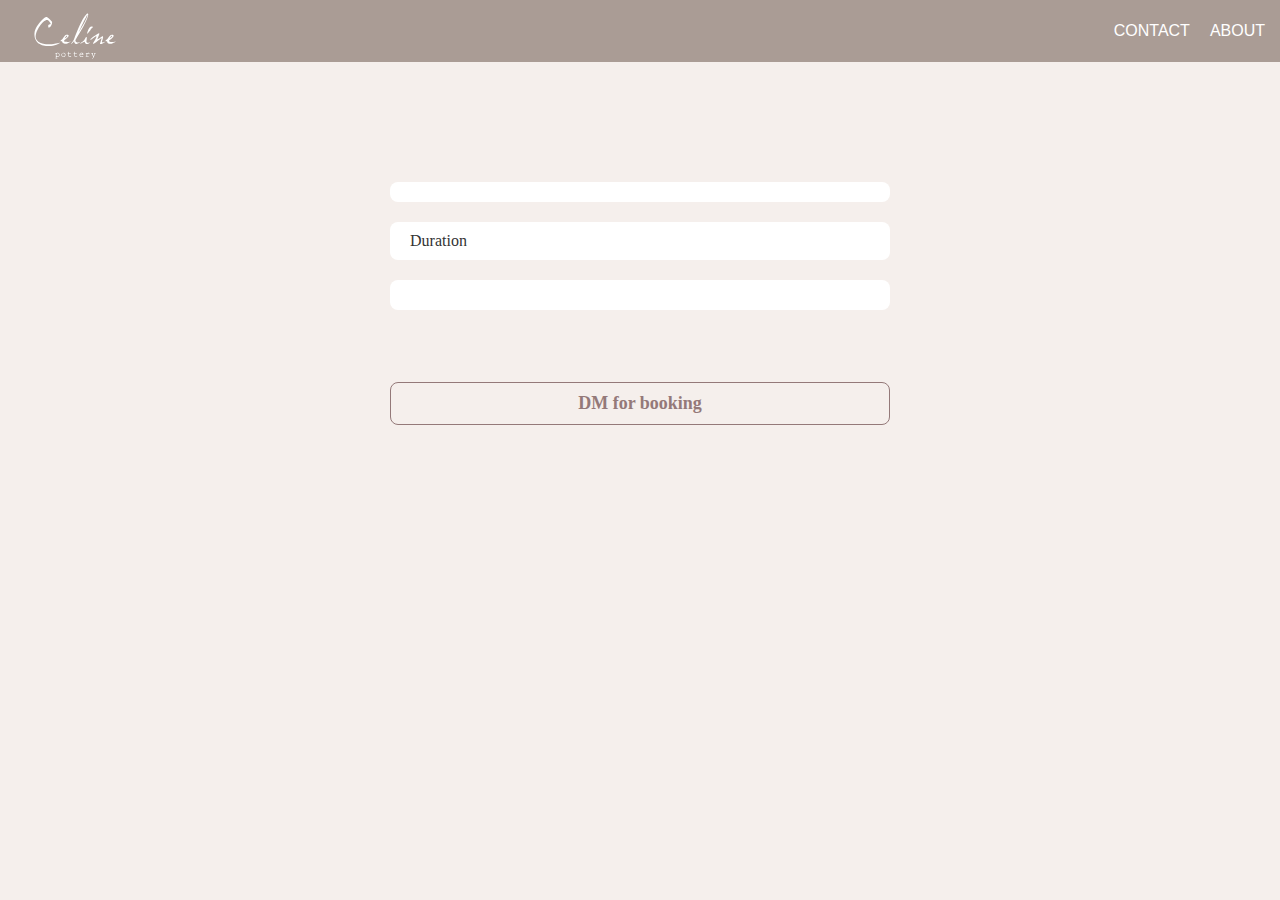
==== details.html @ 11ff5a38 "add json and detail page" ====
<!DOCTYPE html>
<html lang="en">
  <head>
    <meta charset="UTF-8" />
    <meta name="viewport" content="width=device-width, initial-scale=1.0" />
    <title>Document</title>
    <style>
      body {
        background-color: #f5efec;
        font-family: Arial, sans-serif;
        /* font-family: "Trebuchet MS", sans-serif; */
        padding: 0px;
        margin: 0px;
      }

      .navbar {
        background-color: rgb(170, 156, 149);
        width: 100%;

        color: white;
        text-align: center;
        line-height: 40px;
        z-index: 10;
        display: flex;
        justify-content: space-between;
        transition: background-color 0.4s ease;
        align-items: center;
        top: 0;
      }

      .navbar .logo {
        width: 150px;
        height: 62px;
        display: flex;

        overflow: hidden; /* Ensures that zoomed parts are hidden */
        position: relative;
      }
      .navbar img {
        width: 100%;
        height: 100%;
        transform: scale(0.9); /* Zoom the image by 1.5 times */
        transition: transform 0.3s ease; /* Smooth transition */
        object-fit: cover;
        margin-top: 5px;
      }

      /* Menu (right) */
      .navbar .menu {
        display: flex;
        gap: 20px; /* Space between the menu items */
        margin-right: 15px;
      }

      .navbar .menu a {
        color: white;
        text-decoration: none;
        font-size: 16px;
      }

      .navbar .menu a:hover {
        text-decoration: underline; /* Optional: Add a hover effect */
      }

      .slider-container-outer {
        margin: 50px 0px 50px 0px;

        .title {
          margin-left: 10px;
          font-weight: bolder;
          font-size: 20px;
          text-align: center;
          color: rgb(0, 0, 0);
          font-family: initial;

        }
        .link {
          text-align: center;
          text-decoration: underline;
        }
        /* slider */
        .slider-container {
          width: 100%;
          overflow-x: auto; /* Allow horizontal scrolling */
          display: flex;
          justify-content: center;
        }

        .slider {
          display: flex;
          gap: 10px; /* Add space between images */
          scroll-snap-type: x mandatory; /* Enable snap scrolling */
        }

        .slider img {
          flex-shrink: 0; /* Prevent images from shrinking */
          object-fit: cover; /* Ensure image covers the area */
          scroll-snap-align: center; /* Snap the image to the center while scrolling */
          width: 60%; 
          aspect-ratio: 1 / 1;
        }
      }
      .details {
        display: flex;
        flex-direction: column;
        gap: 20px;
        padding: 20px;
        border-radius: 8px;
        max-width: 500px;
        margin: 0 auto;
        font-family: "Arial", sans-serif;
      }

      .price {
        font-size: 20px;
        font-weight: bold;
        color: #333;
        text-align: center;
        background-color: white;
        padding: 10px;
        border-radius: 8px;
        /* box-shadow: 0 2px 5px rgba(0, 0, 0, 0.1); */
        font-family: initial;

      }

      .time {
        display: flex;
        justify-content: space-between;
        padding: 10px 20px;
        background-color: white;
        border-radius: 8px;
        /* box-shadow: 0 2px 5px rgba(0, 0, 0, 0.1); */
        font-family: initial;

      }

      .time p {
        margin: 0;
        font-size: 16px;
        color: #333;
      }

      .description {
        font-size: 16px;
        line-height: 1.5;
        color: #555;
      }

      .description p {
        margin: 0;
      }

      .description {
        background-color: #fff;
        padding: 15px;
        border-radius: 8px;
        /* box-shadow: 0 2px 5px rgba(0, 0, 0, 0.1); */
        font-family: initial;
        line-height: 30px;
        font-family: initial;

      }
      .dm-btn {
  padding: 10px 0;
  color: #947979;
  border: #947979 solid 1px;
  border-radius: 8px;
  text-align: center;
  font-size: 18px;
  font-weight: bold;
  cursor: pointer;
  width: 100%;
  background-color: transparent;
  font-family: initial;

}

    </style>
  </head>
  <body>
    <div class="container">
      <div class="navbar">
        <div class="logo">
          <img src="celine.svg" />
        </div>
        <div class="menu">
          <a href="#contact">CONTACT</a>
          <a href="#about">ABOUT</a>
        </div>
      </div>
      <div class="content">
        <div class="slider-container-outer">
          <p class="title" id="itemTitle"></p>
          <div class="slider-container">
            <div class="slider" id="slider"></div>
          </div>
        </div>
        <div class="details">
          <div class="price" id="itemPrice"></div>
          <div class="time">
            <p>Duration</p>
            <p id="itemDuration"></p>
          </div>
          <div class="description">
            <p id="itemDescription"></p>
          </div>
          <ul id="packageList"></ul>
          <button class="dm-btn">DM for booking</button>
        </div>
      </div>
    </div>

    <script>
      const params = new URLSearchParams(window.location.search);
      const itemIndex = params.get('item');
  
      fetch('data.json')
          .then(response => response.json())
          .then(data => {
              const selectedCard = data[itemIndex];
  
              // Set the title and other details, only if they exist
              if (selectedCard.title) {
                  document.getElementById('itemTitle').innerText = selectedCard.title;
              }
              if (selectedCard.price) {
                  document.getElementById('itemPrice').innerText = selectedCard.price;
              }
              if (selectedCard.duration) {
                  document.getElementById('itemDuration').innerText = selectedCard.duration;
              }
              if (selectedCard.description) {
                  document.getElementById('itemDescription').innerText = selectedCard.description;
              }
  
              // Handle packages if they exist
              const packageList = document.getElementById('packageList');
              if (selectedCard.packages && selectedCard.packages.length > 0) {
                  selectedCard.packages.forEach(pkg => {
                      const packageItem = document.createElement('li');
                      packageItem.innerText = pkg;
                      packageList.appendChild(packageItem);
                  });
              }
  
              // Set the images in the slider
              const slider = document.getElementById('slider');
              selectedCard.images.forEach(image => {
                  const imgElement = document.createElement('img');
                  imgElement.src = image;
                  imgElement.alt = selectedCard.title;
                  // imgElement.style.width = '100%'; // Adjust as necessary
                  slider.appendChild(imgElement);
              });
          });
  
      function goBack() {
          window.history.back();
      }
  </script>
  
  
</body>
</html>
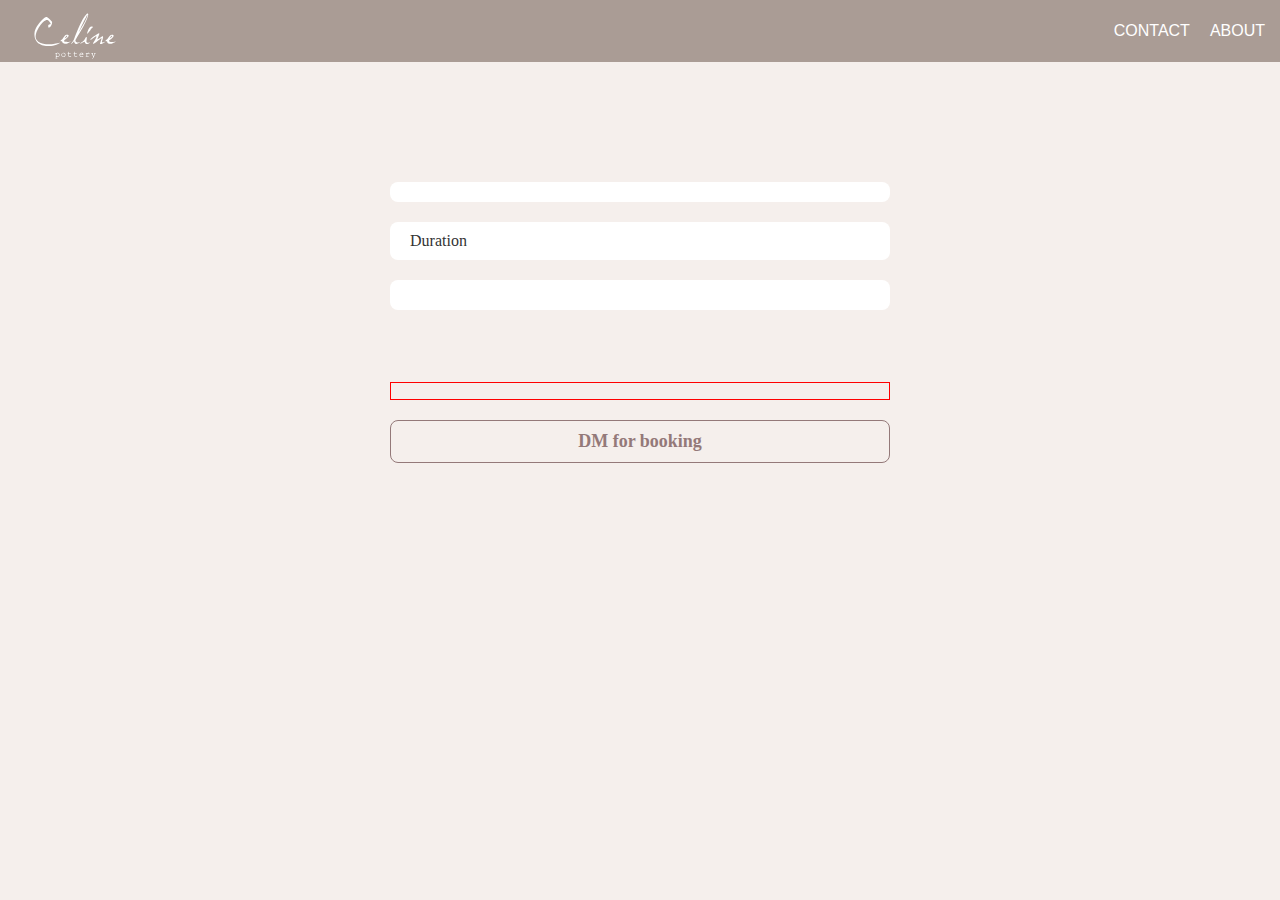
==== commit 47ce167e: "edit desc" ====
--- a/details.html
+++ b/details.html
@@ -206,6 +206,9 @@
             <p id="itemDescription"></p>
           </div>
           <ul id="packageList"></ul>
+          <div style="border:1px solid red;">
+          <p id="itemIndlude"></p>  
+          </div>
           <button class="dm-btn">DM for booking</button>
         </div>
       </div>
@@ -232,6 +235,10 @@
               }
               if (selectedCard.description) {
                   document.getElementById('itemDescription').innerText = selectedCard.description;
+              }
+
+              if (selectedCard.include) {
+                  document.getElementById('itemIndlude').innerText = selectedCard.description;
               }
   
               // Handle packages if they exist
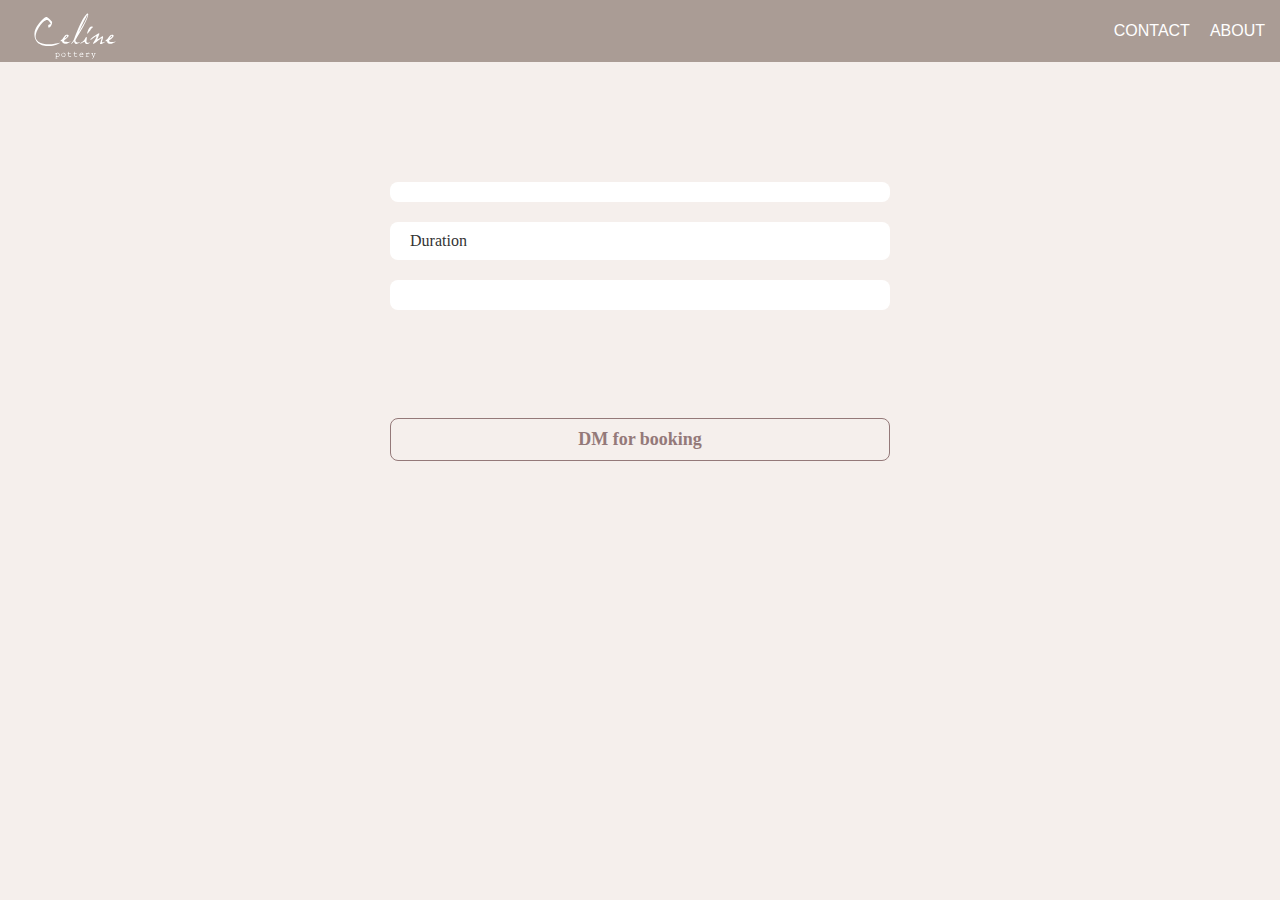
==== commit 8b385c90: "add more pictures" ====
--- a/details.html
+++ b/details.html
@@ -180,93 +180,93 @@
   </head>
   <body>
     <div class="container">
-      <div class="navbar">
-        <div class="logo">
-          <img src="celine.svg" />
+        <div class="navbar">
+            <div class="logo">
+                <img src="celine.svg" />
+            </div>
+            <div class="menu">
+                <a href="#contact">CONTACT</a>
+                <a href="#about">ABOUT</a>
+            </div>
         </div>
-        <div class="menu">
-          <a href="#contact">CONTACT</a>
-          <a href="#about">ABOUT</a>
+        <div class="content">
+            <div class="slider-container-outer">
+                <p class="title" id="itemTitle"></p>
+                <div class="slider-container">
+                    <div class="slider" id="slider"></div>
+                </div>
+            </div>
+            <div class="details">
+                <div class="price" id="itemPrice"></div>
+                <div class="time">
+                    <p>Duration</p>
+                    <p id="itemDuration"></p>
+                </div>
+                <div class="description">
+                    <p id="itemDescription"></p>
+                </div>
+                <ul id="packageList"></ul> <!-- Packages will be displayed here -->
+
+                <div class="itemInclude">
+                    <p id="itemInclude"></p> <!-- Renamed for uniqueness -->
+                </div>
+                <button class="dm-btn">DM for booking</button>
+            </div>
         </div>
-      </div>
-      <div class="content">
-        <div class="slider-container-outer">
-          <p class="title" id="itemTitle"></p>
-          <div class="slider-container">
-            <div class="slider" id="slider"></div>
-          </div>
-        </div>
-        <div class="details">
-          <div class="price" id="itemPrice"></div>
-          <div class="time">
-            <p>Duration</p>
-            <p id="itemDuration"></p>
-          </div>
-          <div class="description">
-            <p id="itemDescription"></p>
-          </div>
-          <ul id="packageList"></ul>
-          <div style="border:1px solid red;">
-          <p id="itemIndlude"></p>  
-          </div>
-          <button class="dm-btn">DM for booking</button>
-        </div>
-      </div>
     </div>
 
     <script>
-      const params = new URLSearchParams(window.location.search);
-      const itemIndex = params.get('item');
-  
-      fetch('data.json')
-          .then(response => response.json())
-          .then(data => {
-              const selectedCard = data[itemIndex];
-  
-              // Set the title and other details, only if they exist
-              if (selectedCard.title) {
-                  document.getElementById('itemTitle').innerText = selectedCard.title;
-              }
-              if (selectedCard.price) {
-                  document.getElementById('itemPrice').innerText = selectedCard.price;
-              }
-              if (selectedCard.duration) {
-                  document.getElementById('itemDuration').innerText = selectedCard.duration;
-              }
-              if (selectedCard.description) {
-                  document.getElementById('itemDescription').innerText = selectedCard.description;
-              }
-
-              if (selectedCard.include) {
-                  document.getElementById('itemIndlude').innerText = selectedCard.description;
-              }
-  
-              // Handle packages if they exist
-              const packageList = document.getElementById('packageList');
-              if (selectedCard.packages && selectedCard.packages.length > 0) {
-                  selectedCard.packages.forEach(pkg => {
-                      const packageItem = document.createElement('li');
-                      packageItem.innerText = pkg;
-                      packageList.appendChild(packageItem);
-                  });
-              }
-  
-              // Set the images in the slider
-              const slider = document.getElementById('slider');
-              selectedCard.images.forEach(image => {
-                  const imgElement = document.createElement('img');
-                  imgElement.src = image;
-                  imgElement.alt = selectedCard.title;
-                  // imgElement.style.width = '100%'; // Adjust as necessary
-                  slider.appendChild(imgElement);
-              });
-          });
-  
-      function goBack() {
-          window.history.back();
-      }
-  </script>
-  
-  
+        const params = new URLSearchParams(window.location.search);
+        const itemIndex = params.get('item');
+
+        fetch('data.json')
+            .then(response => response.json())
+            .then(data => {
+                const selectedCard = data[itemIndex];
+
+                // Set the title and other details, only if they exist
+                if (selectedCard.title) {
+                    document.getElementById('itemTitle').innerText = selectedCard.title;
+                }
+                if (selectedCard.price) {
+                    document.getElementById('itemPrice').innerText = selectedCard.price;
+                }
+                if (selectedCard.duration) {
+                    document.getElementById('itemDuration').innerText = selectedCard.duration;
+                }
+                if (selectedCard.description) {
+                    document.getElementById('itemDescription').innerText = selectedCard.description;
+                }
+
+                // Handle included items if they exist
+                if (selectedCard.include) {
+                    document.getElementById('itemInclude').innerText = selectedCard.include;
+                }
+
+                // Handle packages if they exist
+                const packageList = document.getElementById('packageList');
+                if (selectedCard.packages && selectedCard.packages.length > 0) {
+                    selectedCard.packages.forEach(pkg => {
+                        const packageItem = document.createElement('li');
+                        packageItem.innerText = pkg;
+                        packageList.appendChild(packageItem);
+                    });
+                }
+
+                // Set the images in the slider
+                const slider = document.getElementById('slider');
+                selectedCard.images.forEach(image => {
+                    const imgElement = document.createElement('img');
+                    imgElement.src = image;
+                    imgElement.alt = selectedCard.title;
+                    slider.appendChild(imgElement);
+                });
+            });
+
+        function goBack() {
+            window.history.back();
+        }
+    </script>
 </body>
+
 </html>
